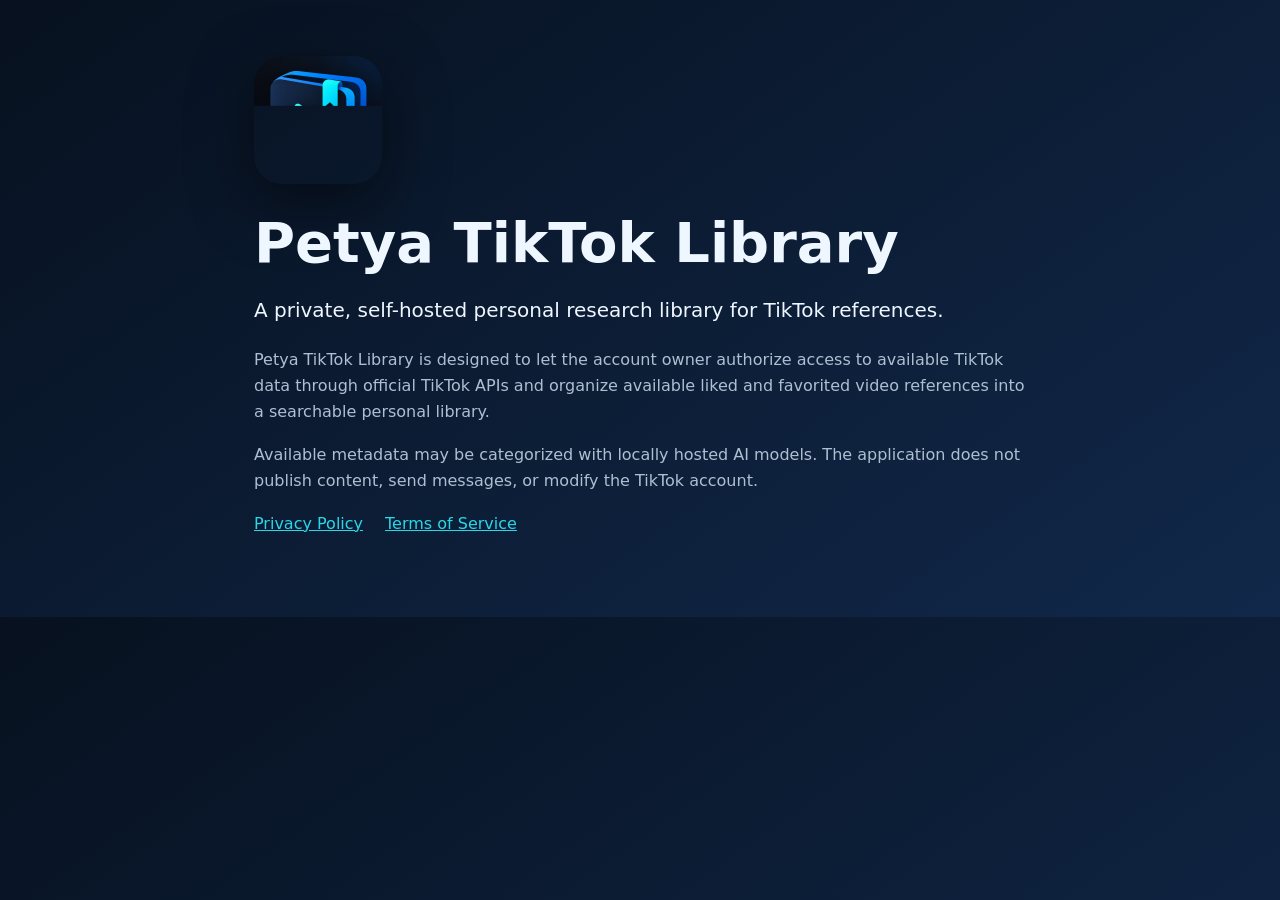
==== index.html @ 0716474f "Publish prepared Petya TikTok Library site" ====
<!doctype html>
<html lang="en"><head><meta charset="utf-8"><meta name="viewport" content="width=device-width,initial-scale=1"><title>Petya TikTok Library</title><link rel="stylesheet" href="/assets/style.css"></head>
<body><main class="shell"><img class="icon" src="/assets/petya-tiktok-library-icon.png" alt="Petya TikTok Library icon"><h1>Petya TikTok Library</h1><p class="lead">A private, self-hosted personal research library for TikTok references.</p><p>Petya TikTok Library is designed to let the account owner authorize access to available TikTok data through official TikTok APIs and organize available liked and favorited video references into a searchable personal library.</p><p>Available metadata may be categorized with locally hosted AI models. The application does not publish content, send messages, or modify the TikTok account.</p><nav><a href="/privacy/">Privacy Policy</a><a href="/terms/">Terms of Service</a></nav></main></body></html>
---- assets/style.css ----
:root{color-scheme:dark;--bg:#07111f;--panel:#101d31;--ink:#eef6ff;--muted:#aebfd2;--accent:#29d7e8}*{box-sizing:border-box}body{margin:0;background:linear-gradient(145deg,#07111f,#11284a);color:var(--ink);font:16px/1.65 system-ui,-apple-system,BlinkMacSystemFont,"Segoe UI",sans-serif}.shell{max-width:820px;margin:0 auto;padding:56px 24px 80px}.icon{width:128px;height:128px;border-radius:28px;display:block;margin-bottom:28px;box-shadow:0 18px 60px #0008}h1{font-size:clamp(2rem,6vw,3.5rem);line-height:1.1;margin:0 0 18px}h2{margin-top:36px;color:#b9f7ff}p{color:var(--muted)}.lead{font-size:1.25rem;color:var(--ink)}a{color:var(--accent);margin-right:22px}.notice{padding:14px 16px;border-left:3px solid var(--accent);background:#ffffff0b}
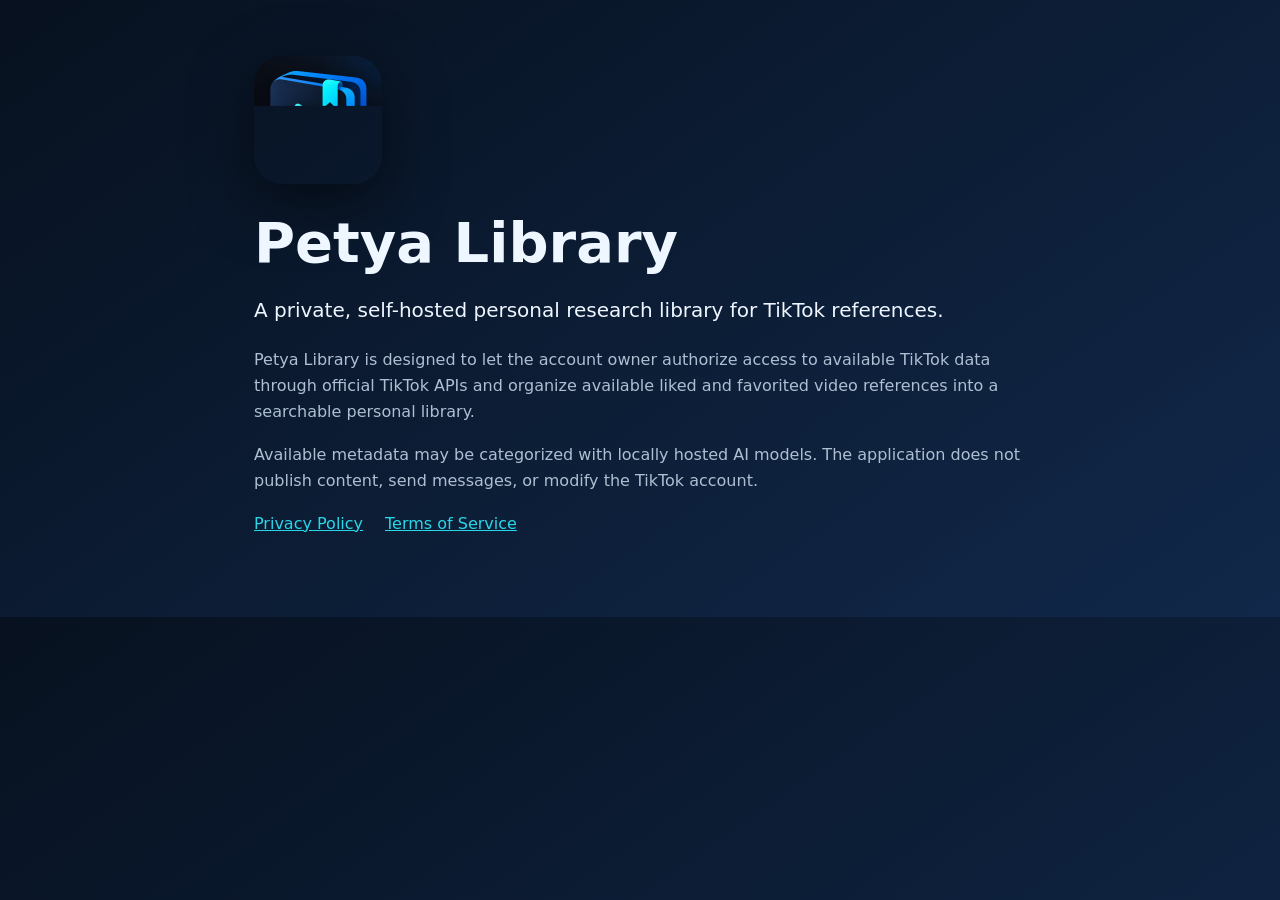
==== commit 51030ab3: "Adapt public site to neutral app and repository name" ====
--- a/index.html
+++ b/index.html
@@ -1,3 +1,3 @@
 <!doctype html>
-<html lang="en"><head><meta charset="utf-8"><meta name="viewport" content="width=device-width,initial-scale=1"><title>Petya TikTok Library</title><link rel="stylesheet" href="/assets/style.css"></head>
-<body><main class="shell"><img class="icon" src="/assets/petya-tiktok-library-icon.png" alt="Petya TikTok Library icon"><h1>Petya TikTok Library</h1><p class="lead">A private, self-hosted personal research library for TikTok references.</p><p>Petya TikTok Library is designed to let the account owner authorize access to available TikTok data through official TikTok APIs and organize available liked and favorited video references into a searchable personal library.</p><p>Available metadata may be categorized with locally hosted AI models. The application does not publish content, send messages, or modify the TikTok account.</p><nav><a href="/privacy/">Privacy Policy</a><a href="/terms/">Terms of Service</a></nav></main></body></html>
+<html lang="en"><head><meta charset="utf-8"><meta name="viewport" content="width=device-width,initial-scale=1"><title>Petya Library</title><link rel="stylesheet" href="assets/style.css"></head>
+<body><main class="shell"><img class="icon" src="assets/petya-tiktok-library-icon.png" alt="Petya Library icon"><h1>Petya Library</h1><p class="lead">A private, self-hosted personal research library for TikTok references.</p><p>Petya Library is designed to let the account owner authorize access to available TikTok data through official TikTok APIs and organize available liked and favorited video references into a searchable personal library.</p><p>Available metadata may be categorized with locally hosted AI models. The application does not publish content, send messages, or modify the TikTok account.</p><nav><a href="privacy/">Privacy Policy</a><a href="terms/">Terms of Service</a></nav></main></body></html>
